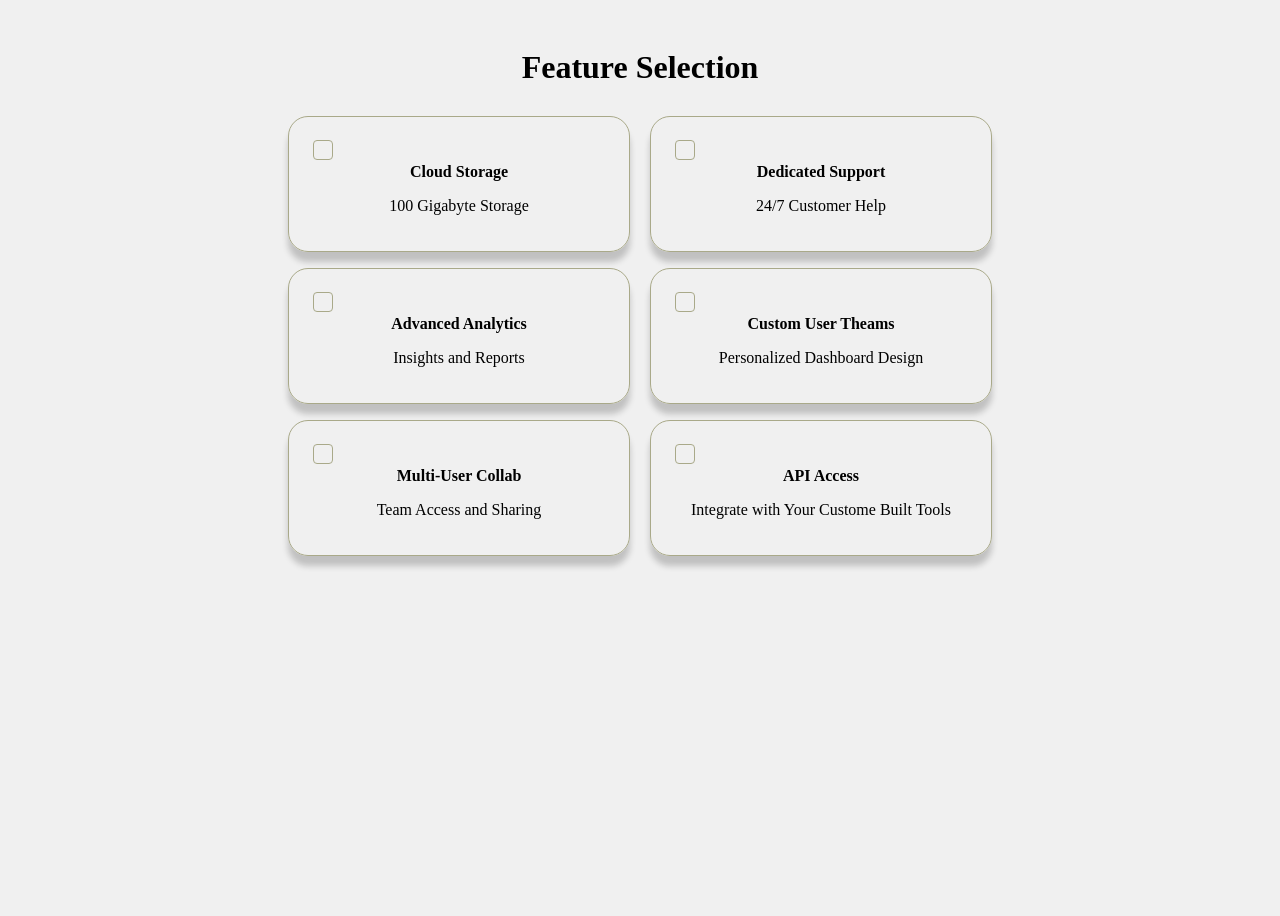
==== 08_feature_selection_page/index.html @ 25743d82 "added feature selection page lab" ====
<!DOCTYPE html>
<html lang="en">
  <head>
    <meta charset="UTF-8" />
    <meta name="viewport" content="width=device-width, initial-scale=1.0" />
    <link rel="stylesheet" href="styles.css" />
    <title>Featured Selection Page</title>
  </head>
  <body>
    <!-- MAIN SECTION -->
    <main>
      <div class="main-container">
        <h1>Feature Selection</h1>

        <!-- CARD CONTAINER -->
        <div class="feature-card-container">
          <label class="feature-card"
            ><input type="checkbox" class="checkbox" /><span
              >Cloud Storage</span
            >
            <p>100 Gigabyte Storage</p></label
          >
        </div>

        <div class="feature-card-container">
          <label class="feature-card"
            ><input type="checkbox" class="checkbox" /><span
              >Dedicated Support</span
            >
            <p>24/7 Customer Help</p></label
          >
        </div>

        <div class="feature-card-container">
          <label class="feature-card"
            ><input type="checkbox" class="checkbox" /><span
              >Advanced Analytics</span
            >
            <p>Insights and Reports</p></label
          >
        </div>

        <div class="feature-card-container">
          <label class="feature-card"
            ><input type="checkbox" class="checkbox" /><span
              >Custom User Theams</span
            >
            <p>Personalized Dashboard Design</p></label
          >
        </div>

        <div class="feature-card-container">
          <label class="feature-card"
            ><input type="checkbox" class="checkbox" /><span
              >Multi-User Collab</span
            >
            <p>Team Access and Sharing</p></label
          >
        </div>

        <div class="feature-card-container">
          <label class="feature-card"
            ><input type="checkbox" class="checkbox" /><span>API Access</span>
            <p>Integrate with Your Custome Built Tools</p></label
          >
        </div>
      </div>
    </main>
  </body>
</html>
---- 08_feature_selection_page/styles.css ----
body {
  height: 100vh;
  background-color: #f0f0f0;
  text-align: center;
}

.main-container {
  width: 900px;
  height: 600px;
  margin: 0 auto;
  padding: 20px;
}

.feature-card-container {
  width: 300px;
  padding: 20px;
  border: 1.5px solid rgb(169, 169, 137);
  border-radius: 20px;
  text-align: center;
  margin: 8px;
  display: inline-block;
  box-shadow: 0 10px 6px rgba(0, 0, 0, 0.2);
}

span {
  font-weight: bold;
}

.feature-card-container:hover {
  border-color: rgb(219, 219, 32);
  box-shadow: none;
  background-color: rgb(252, 249, 249);
}

.feature-card-container:has(.checkbox:checked) {
  background-color: rgb(252, 249, 249);
  border-color: rgb(228, 228, 49);
  box-shadow: none;
}

.feature-card {
  cursor: pointer;
}

.checkbox {
  appearance: none;
  border: 1.7px solid rgb(169, 169, 137);
  border-radius: 4px;
  width: 20px;
  height: 20px;
  display: block;
  cursor: pointer;
}

input[type="checkbox"]:checked {
  background-color: rgb(228, 228, 49);
  border-color: rgb(228, 228, 49);
  transition: all 0.3s;
}

input[type="checkbox"]:checked::after {
  content: "✓";
  display: block;
  text-align: center;
  color: white;
  font-weight: bold;
}
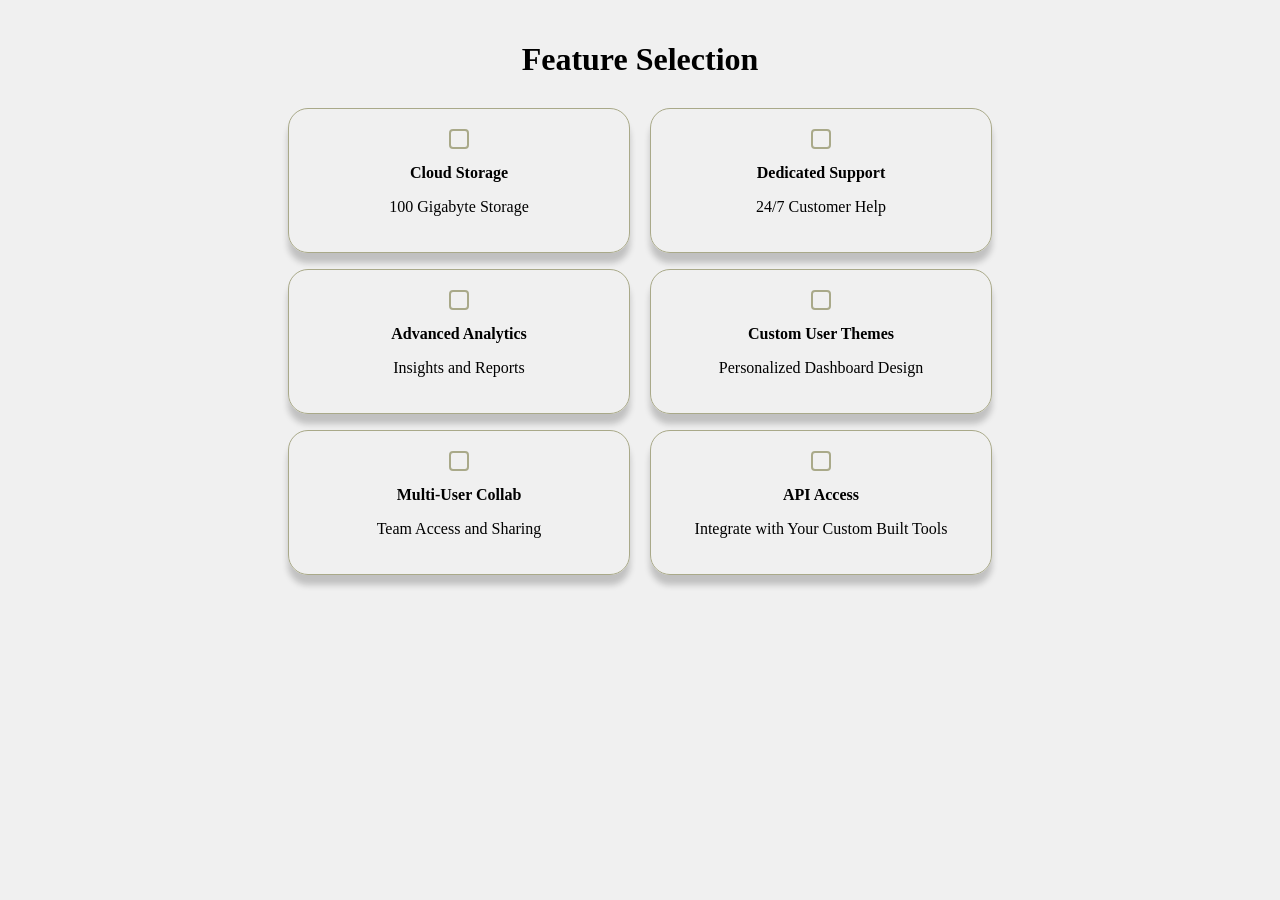
==== commit 71152c4f: "Add all projects" ====
--- a/08_feature_selection_page/index.html
+++ b/08_feature_selection_page/index.html
@@ -1,4 +1,4 @@
-<!DOCTYPE html>
+<!doctype html>
 <html lang="en">
   <head>
     <meta charset="UTF-8" />
@@ -14,55 +14,51 @@
 
         <!-- CARD CONTAINER -->
         <div class="feature-card-container">
-          <label class="feature-card"
-            ><input type="checkbox" class="checkbox" /><span
-              >Cloud Storage</span
-            >
-            <p>100 Gigabyte Storage</p></label
-          >
+          <label class="feature-card" for="checkbox1">
+            <input type="checkbox" class="checkbox" id="checkbox1" />
+            <span>Cloud Storage</span>
+            <p>100 Gigabyte Storage</p>
+          </label>
         </div>
 
         <div class="feature-card-container">
-          <label class="feature-card"
-            ><input type="checkbox" class="checkbox" /><span
-              >Dedicated Support</span
-            >
-            <p>24/7 Customer Help</p></label
-          >
+          <label class="feature-card" for="checkbox2">
+            <input type="checkbox" class="checkbox" id="checkbox2" />
+            <span>Dedicated Support</span>
+            <p>24/7 Customer Help</p>
+          </label>
         </div>
 
         <div class="feature-card-container">
-          <label class="feature-card"
-            ><input type="checkbox" class="checkbox" /><span
-              >Advanced Analytics</span
-            >
-            <p>Insights and Reports</p></label
-          >
+          <label class="feature-card" for="checkbox3">
+            <input type="checkbox" class="checkbox" id="checkbox3" />
+            <span>Advanced Analytics</span>
+            <p>Insights and Reports</p>
+          </label>
         </div>
 
         <div class="feature-card-container">
-          <label class="feature-card"
-            ><input type="checkbox" class="checkbox" /><span
-              >Custom User Theams</span
-            >
-            <p>Personalized Dashboard Design</p></label
-          >
+          <label class="feature-card" for="checkbox4">
+            <input type="checkbox" class="checkbox" id="checkbox4" />
+            <span>Custom User Themes</span>
+            <p>Personalized Dashboard Design</p>
+          </label>
         </div>
 
         <div class="feature-card-container">
-          <label class="feature-card"
-            ><input type="checkbox" class="checkbox" /><span
-              >Multi-User Collab</span
-            >
-            <p>Team Access and Sharing</p></label
-          >
+          <label class="feature-card" for="checkbox5">
+            <input type="checkbox" class="checkbox" id="checkbox5" />
+            <span>Multi-User Collab</span>
+            <p>Team Access and Sharing</p>
+          </label>
         </div>
 
         <div class="feature-card-container">
-          <label class="feature-card"
-            ><input type="checkbox" class="checkbox" /><span>API Access</span>
-            <p>Integrate with Your Custome Built Tools</p></label
-          >
+          <label class="feature-card" for="checkbox6">
+            <input type="checkbox" class="checkbox" id="checkbox6" />
+            <span>API Access</span>
+            <p>Integrate with Your Custom Built Tools</p>
+          </label>
         </div>
       </div>
     </main>
--- a/08_feature_selection_page/styles.css
+++ b/08_feature_selection_page/styles.css
@@ -2,6 +2,7 @@
   height: 100vh;
   background-color: #f0f0f0;
   text-align: center;
+  margin: 0;
 }
 
 .main-container {
@@ -20,10 +21,13 @@
   margin: 8px;
   display: inline-block;
   box-shadow: 0 10px 6px rgba(0, 0, 0, 0.2);
+  transition: all 0.3s ease;
 }
 
 span {
   font-weight: bold;
+  display: block;
+  margin-top: 5px;
 }
 
 .feature-card-container:hover {
@@ -40,28 +44,44 @@
 
 .feature-card {
   cursor: pointer;
+  display: block;
 }
 
+/* CHECKBOX STYLING - This targets the checkboxes */
 .checkbox {
   appearance: none;
-  border: 1.7px solid rgb(169, 169, 137);
+  -webkit-appearance: none;
+  -moz-appearance: none;
+  border: 2px solid rgb(169, 169, 137);
   border-radius: 4px;
   width: 20px;
   height: 20px;
-  display: block;
+  display: inline-block;
   cursor: pointer;
+  margin: 0 auto 10px auto;
+  position: relative;
+  vertical-align: middle;
 }
 
-input[type="checkbox"]:checked {
+/* CHECKED STATE */
+.checkbox:checked {
   background-color: rgb(228, 228, 49);
   border-color: rgb(228, 228, 49);
-  transition: all 0.3s;
+  transition: all 0.3s ease;
 }
 
-input[type="checkbox"]:checked::after {
+/* CHECKMARK */
+.checkbox:checked::after {
   content: "✓";
-  display: block;
-  text-align: center;
+  display: flex;
+  align-items: center;
+  justify-content: center;
   color: white;
   font-weight: bold;
+  font-size: 16px;
+  position: absolute;
+  top: 0;
+  left: 0;
+  width: 100%;
+  height: 100%;
 }
